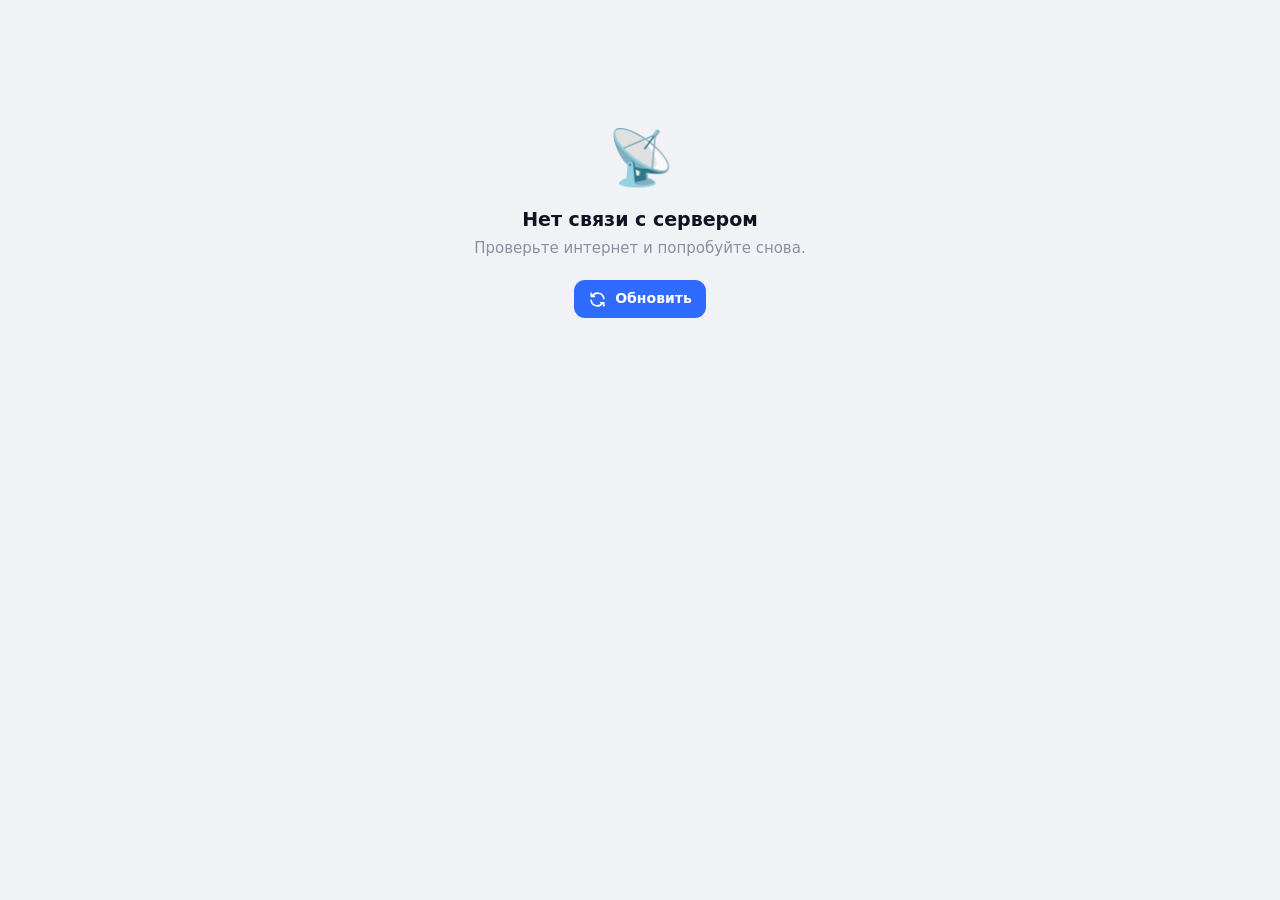
==== docs/index.html @ 59b0c9a8 "All of Slovakia: regions, cities, Bratislava/Košice districts; city→district picker; budget up to 10" ====
<!doctype html>
<html lang="ru">
<head>
  <meta charset="utf-8">
  <meta name="viewport" content="width=device-width, initial-scale=1, maximum-scale=1, viewport-fit=cover">
  <meta name="color-scheme" content="light dark">
  <title>Квартиры Братислава</title>
  <link rel="icon" href="data:image/svg+xml,<svg xmlns='http://www.w3.org/2000/svg' viewBox='0 0 100 100'><text y='.9em' font-size='90'>🏠</text></svg>">
  <script src="https://telegram.org/js/telegram-web-app.js?59"></script>
  <link rel="stylesheet" href="app.css?v=3">
</head>
<body>
  <div id="app">
    <main id="screen"></main>
    <nav id="tabbar" class="tabbar" hidden></nav>
  </div>
  <div id="layer"></div>
  <div id="toast" class="toast" role="status" aria-live="polite"></div>
  <script src="app.js?v=3"></script>
</body>
</html>
---- docs/app.css ----
/* ------------------------------------------------------------------ токены
   Цвета берём из темы Telegram (--tg-theme-*), чтобы приложение выглядело
   родным и в светлой, и в тёмной теме; вне Telegram — свои значения. */
:root {
  --bg: var(--tg-theme-secondary-bg-color, #f1f2f6);
  --surface: var(--tg-theme-section-bg-color, var(--tg-theme-bg-color, #ffffff));
  --surface-2: color-mix(in srgb, var(--text) 5%, var(--surface));
  --text: var(--tg-theme-text-color, #0f1422);
  --hint: var(--tg-theme-hint-color, #8a90a2);
  --line: color-mix(in srgb, var(--text) 9%, transparent);
  --accent: var(--tg-theme-button-color, #2f6bff);
  --accent-text: var(--tg-theme-button-text-color, #ffffff);
  --accent-soft: color-mix(in srgb, var(--accent) 13%, transparent);
  --link: var(--tg-theme-link-color, var(--accent));
  --good: #12a46c;
  --good-soft: color-mix(in srgb, #12a46c 14%, transparent);
  --warn: #d98a00;
  --warn-soft: color-mix(in srgb, #d98a00 15%, transparent);
  --bad: #e5484d;
  --bad-soft: color-mix(in srgb, #e5484d 13%, transparent);
  --shadow: 0 1px 2px rgba(10, 20, 40, .06), 0 8px 24px rgba(10, 20, 40, .06);
  --r-lg: 22px;
  --r: 16px;
  --r-sm: 12px;
  --safe-b: env(safe-area-inset-bottom, 0px);
  --tab-h: 64px;
  --ease: cubic-bezier(.2, .8, .2, 1);
}
@media (prefers-color-scheme: dark) {
  :root:not([data-tg]) {
    --bg: #0e1118;
    --surface: #171b24;
    --text: #eef1f7;
    --hint: #8b93a7;
    --accent: #5b8cff;
    --shadow: 0 1px 2px rgba(0, 0, 0, .3), 0 8px 24px rgba(0, 0, 0, .25);
  }
}
:root[data-dark] { --shadow: 0 1px 2px rgba(0, 0, 0, .3), 0 8px 24px rgba(0, 0, 0, .3); }

* { box-sizing: border-box; -webkit-tap-highlight-color: transparent; }
html, body { margin: 0; background: var(--bg); color: var(--text); }
body {
  font: 15px/1.4 -apple-system, BlinkMacSystemFont, "SF Pro Text", "Roboto", "Segoe UI", system-ui, sans-serif;
  -webkit-font-smoothing: antialiased;
  overscroll-behavior-y: none;
  min-height: 100vh;
}
button, input, select, textarea { font: inherit; color: inherit; }
button { cursor: pointer; border: 0; background: none; padding: 0; }
a { color: var(--link); text-decoration: none; }
img { display: block; }
[hidden] { display: none !important; }
.muted { color: var(--hint); }
.num { font-variant-numeric: tabular-nums; }

#screen { padding-bottom: calc(var(--tab-h) + var(--safe-b) + 16px); min-height: 100vh; }

/* ------------------------------------------------------------------ шапка */
.top {
  position: sticky; top: 0; z-index: 20;
  background: color-mix(in srgb, var(--bg) 86%, transparent);
  backdrop-filter: saturate(1.6) blur(16px);
  -webkit-backdrop-filter: saturate(1.6) blur(16px);
  padding: 12px 16px 8px;
}
.top-row { display: flex; align-items: center; gap: 12px; }
.title { font-size: 24px; font-weight: 750; letter-spacing: -.02em; margin: 0; flex: 1; line-height: 1.15; white-space: nowrap; overflow: hidden; text-overflow: ellipsis; }
.subtitle { color: var(--hint); font-size: 13px; margin-top: 2px; white-space: nowrap; overflow: hidden; text-overflow: ellipsis; }
.top.flat { position: relative; background: none; backdrop-filter: none; -webkit-backdrop-filter: none; padding-bottom: 0; }
.stickybar {
  position: sticky; top: 0; z-index: 20; padding: 0 16px 6px;
  background: color-mix(in srgb, var(--bg) 86%, transparent);
  backdrop-filter: saturate(1.6) blur(16px); -webkit-backdrop-filter: saturate(1.6) blur(16px);
}

/* таймер до следующей проверки */
.timer {
  display: flex; align-items: center; gap: 7px; flex: none; text-align: left;
  background: var(--surface); border-radius: 999px; padding: 5px 12px 5px 5px;
  box-shadow: var(--shadow); font-size: 12px; line-height: 1.15; white-space: nowrap;
}
.timer svg { width: 30px; height: 30px; transform: rotate(-90deg); }
.timer .ring-bg { stroke: var(--line); }
.timer .ring { stroke: var(--accent); stroke-linecap: round; transition: stroke-dashoffset 1s linear; }
.timer b { font-size: 15px; display: block; font-variant-numeric: tabular-nums; }
.timer .muted { font-size: 10.5px; display: block; }
.timer.pulse .ring { stroke: var(--good); }

.search {
  margin-top: 12px; display: flex; align-items: center; gap: 8px;
  background: var(--surface); border-radius: var(--r-sm); padding: 0 12px; height: 42px;
  box-shadow: 0 0 0 1px var(--line) inset;
}
.search input { flex: 1; border: 0; outline: 0; background: none; height: 100%; min-width: 0; }
.search svg { width: 18px; height: 18px; color: var(--hint); flex: none; }

/* ------------------------------------------------------------------ чипсы */
.chips { display: flex; gap: 8px; overflow-x: auto; padding: 10px 16px 4px; margin: 0 -16px; scrollbar-width: none; }
.chips::-webkit-scrollbar { display: none; }
.chip {
  flex: none; display: inline-flex; align-items: center; gap: 6px;
  height: 34px; padding: 0 13px; border-radius: 999px;
  background: var(--surface); box-shadow: 0 0 0 1px var(--line) inset;
  font-size: 14px; font-weight: 520; white-space: nowrap; transition: transform .15s var(--ease);
}
.chip:active { transform: scale(.96); }
.chip.on { background: var(--accent); color: var(--accent-text); box-shadow: none; }
.chip .dot { min-width: 18px; height: 18px; border-radius: 9px; background: var(--accent-text); color: var(--accent); font-size: 11px; font-weight: 700; display: grid; place-items: center; padding: 0 5px; }
.chip svg { width: 16px; height: 16px; }
.chip .x { opacity: .7; }

.bar { display: flex; align-items: center; justify-content: space-between; gap: 10px; padding: 8px 16px 4px; }
.count { font-size: 13px; color: var(--hint); }
.sort { display: inline-flex; align-items: center; gap: 5px; font-size: 14px; font-weight: 600; color: var(--link); white-space: nowrap; }
.sort svg { width: 17px; height: 17px; flex: none; }
.seg { display: inline-flex; background: var(--surface); border-radius: 11px; padding: 3px; box-shadow: 0 0 0 1px var(--line) inset; }
.seg button { height: 30px; min-width: 34px; padding: 0 8px; border-radius: 8px; color: var(--hint); display: grid; place-items: center; font-size: 13px; font-weight: 600; white-space: nowrap; }
.seg button.on { background: var(--accent-soft); color: var(--accent); }
.seg svg { width: 18px; height: 18px; }
.seg.wide { display: flex; }
.seg.wide button { flex: 1; height: 36px; }

/* ------------------------------------------------------------------ карточки */
.feed { padding: 6px 16px 0; display: grid; gap: 14px; }
.feed.grid { grid-template-columns: 1fr 1fr; gap: 10px; }
.feed.list { gap: 8px; }

.card {
  background: var(--surface); border-radius: var(--r-lg); overflow: hidden;
  box-shadow: var(--shadow); position: relative; text-align: left; width: 100%;
  transition: transform .18s var(--ease); content-visibility: auto; contain-intrinsic-size: 1px 360px;
  animation: rise .35s var(--ease) backwards;
}
.card:active { transform: scale(.985); }
@keyframes rise { from { opacity: 0; transform: translateY(8px); } }
.ph { position: relative; aspect-ratio: 16 / 10; background: var(--surface-2); overflow: hidden; }
.ph img { width: 100%; height: 100%; object-fit: cover; }
.ph::after { content: ""; position: absolute; inset: 45% 0 0; background: linear-gradient(transparent, rgba(0, 0, 0, .62)); pointer-events: none; }
.ph .noimg { position: absolute; inset: 0; display: grid; place-items: center; font-size: 44px; opacity: .5; }
.ph .price { position: absolute; left: 14px; bottom: 11px; z-index: 1; color: #fff; text-shadow: 0 1px 8px rgba(0, 0, 0, .35); }
.ph .price b { font-size: 26px; font-weight: 780; letter-spacing: -.02em; }
.ph .price small { font-size: 13px; opacity: .9; margin-left: 2px; }
.ph .price .util { display: block; font-size: 12px; opacity: .92; margin-top: -2px; }
.ph .pcount { position: absolute; right: 12px; bottom: 12px; z-index: 1; color: #fff; font-size: 12px; font-weight: 600; background: rgba(0, 0, 0, .38); border-radius: 8px; padding: 3px 7px; backdrop-filter: blur(6px); }
.badges { position: absolute; left: 10px; top: 10px; display: flex; gap: 6px; z-index: 1; }
.badge { font-size: 11px; font-weight: 700; letter-spacing: .02em; padding: 4px 8px; border-radius: 8px; background: rgba(255, 255, 255, .92); color: #10131a; }
.badge.new { background: var(--good); color: #fff; }
.badge.src { background: rgba(0, 0, 0, .45); color: #fff; backdrop-filter: blur(6px); font-weight: 600; }
.fav {
  position: absolute; right: 10px; top: 10px; z-index: 2; width: 38px; height: 38px; border-radius: 50%;
  background: rgba(0, 0, 0, .32); backdrop-filter: blur(8px); display: grid; place-items: center; color: #fff;
  transition: transform .2s var(--ease);
}
.fav svg { width: 20px; height: 20px; }
.fav.on { color: #ff4d6d; background: rgba(255, 255, 255, .95); }
.fav:active { transform: scale(.85); }
.body { padding: 12px 14px 14px; }
.ttl { font-weight: 640; font-size: 15.5px; line-height: 1.3; display: -webkit-box; -webkit-line-clamp: 2; -webkit-box-orient: vertical; overflow: hidden; }
.meta { color: var(--hint); font-size: 13px; margin-top: 4px; display: flex; flex-wrap: wrap; gap: 0 6px; }
.meta span + span::before { content: "·"; margin-right: 6px; }
.pills { display: flex; flex-wrap: wrap; gap: 6px; margin-top: 10px; }
.pill { font-size: 12px; font-weight: 600; padding: 4px 9px; border-radius: 8px; background: var(--surface-2); color: var(--text); display: inline-flex; align-items: center; gap: 4px; }
.pill.good { background: var(--good-soft); color: var(--good); }
.pill.warn { background: var(--warn-soft); color: var(--warn); }
.pill.bad { background: var(--bad-soft); color: var(--bad); }
.pill.acc { background: var(--accent-soft); color: var(--accent); }
.pill svg { width: 13px; height: 13px; }

/* список */
.row { display: flex; gap: 12px; padding: 10px; border-radius: var(--r); align-items: stretch; animation: rise .3s var(--ease) backwards; }
.row .thumb { width: 108px; flex: none; border-radius: 12px; overflow: hidden; background: var(--surface-2); position: relative; aspect-ratio: 4 / 3.4; }
.row .thumb img { width: 100%; height: 100%; object-fit: cover; }
.row .thumb .noimg { position: absolute; inset: 0; display: grid; place-items: center; font-size: 30px; opacity: .5; }
.row .info { min-width: 0; flex: 1; display: flex; flex-direction: column; gap: 3px; }
.row .p { font-size: 18px; font-weight: 760; letter-spacing: -.01em; display: flex; align-items: center; gap: 6px; }
.row .ttl { font-size: 14px; -webkit-line-clamp: 1; font-weight: 560; }
.row .meta { margin-top: 0; font-size: 12.5px; }
.row .pills { margin-top: auto; gap: 4px; }
.row .pill { font-size: 11px; padding: 3px 7px; }

/* плитка */
.tile { border-radius: 18px; }
.tile .ph { aspect-ratio: 1; }
.tile .ph .price b { font-size: 19px; }
.tile .ph .price { left: 10px; bottom: 8px; }
.tile .body { padding: 8px 10px 10px; }
.tile .ttl { font-size: 13px; -webkit-line-clamp: 1; }
.tile .meta { font-size: 12px; }
.tile .fav { width: 32px; height: 32px; right: 8px; top: 8px; }
.tile .fav svg { width: 17px; height: 17px; }

.more { margin: 16px auto 0; display: block; }
.empty { text-align: center; padding: 48px 28px; color: var(--hint); }
.empty .ico { font-size: 54px; margin-bottom: 10px; }
.empty h3 { color: var(--text); margin: 0 0 6px; font-size: 19px; }

/* скелетоны */
.sk { background: linear-gradient(90deg, var(--surface-2) 25%, color-mix(in srgb, var(--text) 9%, var(--surface)) 50%, var(--surface-2) 75%); background-size: 200% 100%; animation: shimmer 1.2s infinite linear; border-radius: 10px; }
@keyframes shimmer { to { background-position: -200% 0; } }

/* ------------------------------------------------------------------ кнопки */
.btn {
  height: 50px; border-radius: 14px; padding: 0 18px; font-weight: 650; font-size: 16px;
  background: var(--accent); color: var(--accent-text); display: inline-flex; align-items: center; justify-content: center; gap: 8px;
  transition: transform .15s var(--ease), opacity .2s;
}
.btn:active { transform: scale(.97); }
.btn.ghost { background: var(--accent-soft); color: var(--accent); }
.btn.plain { background: var(--surface-2); color: var(--text); }
.btn.good { background: var(--good); color: #fff; }
.btn.sm { height: 38px; font-size: 14px; border-radius: 11px; padding: 0 14px; }
.btn.block { width: 100%; }
.btn[disabled] { opacity: .45; pointer-events: none; }
.btn svg { width: 19px; height: 19px; }
.icon-btn { width: 40px; height: 40px; border-radius: 12px; display: grid; place-items: center; background: var(--surface); box-shadow: 0 0 0 1px var(--line) inset; color: var(--text); }
.icon-btn svg { width: 20px; height: 20px; }

/* ------------------------------------------------------------------ таббар */
.tabbar {
  position: fixed; left: 0; right: 0; bottom: 0; z-index: 30;
  display: grid; grid-template-columns: repeat(5, 1fr);
  height: calc(var(--tab-h) + var(--safe-b)); padding-bottom: var(--safe-b);
  background: color-mix(in srgb, var(--surface) 90%, transparent);
  backdrop-filter: saturate(1.6) blur(18px); -webkit-backdrop-filter: saturate(1.6) blur(18px);
  border-top: 1px solid var(--line);
}
.tabbar button { display: flex; flex-direction: column; align-items: center; justify-content: center; gap: 3px; font-size: 11px; font-weight: 600; color: var(--hint); position: relative; }
.tabbar button svg { width: 25px; height: 25px; transition: transform .2s var(--ease); }
.tabbar button.on { color: var(--accent); }
.tabbar button.on svg { transform: translateY(-1px) scale(1.06); }
.tabbar .cnt { position: absolute; top: 7px; left: calc(50% + 6px); min-width: 17px; height: 17px; padding: 0 4px; border-radius: 9px; background: var(--bad); color: #fff; font-size: 10.5px; font-weight: 700; display: grid; place-items: center; }

/* ------------------------------------------------------------------ шторки и страницы */
#layer > * { position: fixed; inset: 0; z-index: 50; }
.scrim { background: rgba(5, 10, 20, .42); animation: fade .25s var(--ease) both; }
@keyframes fade { from { opacity: 0; } }
.sheet {
  position: fixed; left: 0; right: 0; bottom: 0; z-index: 51; max-height: 88vh; overflow: auto;
  background: var(--surface); border-radius: 24px 24px 0 0; padding: 8px 16px calc(18px + var(--safe-b));
  animation: up .32s var(--ease) both; overscroll-behavior: contain;
}
@keyframes up { from { transform: translateY(100%); } }
.sheet.closing { animation: down .22s ease-in both; }
@keyframes down { to { transform: translateY(100%); } }
.grab { width: 38px; height: 5px; border-radius: 3px; background: var(--line); margin: 4px auto 10px; }
.sheet h2 { font-size: 21px; margin: 4px 0 4px; letter-spacing: -.01em; }
.sheet .lead { color: var(--hint); margin: 0 0 14px; font-size: 14px; }
.sheet-foot { position: sticky; bottom: calc(-18px - var(--safe-b)); background: var(--surface); padding: 12px 0 calc(6px + var(--safe-b)); margin-top: 8px; display: flex; gap: 10px; }

/* backwards, а не both: иначе transform от анимации остаётся и ломает position:fixed у панели действий */
.page { background: var(--bg); overflow-y: auto; animation: slidein .3s var(--ease) backwards; overscroll-behavior: contain; }
@keyframes slidein { from { transform: translateX(28%); opacity: 0; } }
.page.closing { animation: slideout .22s ease-in both; }
@keyframes slideout { to { transform: translateX(30%); opacity: 0; } }

/* ------------------------------------------------------------------ формы */
.group { background: var(--surface); border-radius: var(--r); margin: 0 16px 14px; overflow: hidden; box-shadow: var(--shadow); }
.group-title { font-size: 13px; text-transform: uppercase; letter-spacing: .05em; color: var(--hint); font-weight: 600; margin: 18px 32px 8px; }
.group-note { font-size: 12.5px; color: var(--hint); margin: -6px 32px 14px; }
.cell { display: flex; align-items: center; gap: 12px; padding: 13px 16px; min-height: 52px; width: 100%; text-align: left; }
.cell + .cell { border-top: 1px solid var(--line); }
.cell .ic { width: 32px; height: 32px; border-radius: 9px; display: grid; place-items: center; flex: none; color: #fff; font-size: 17px; }
.cell .lbl { flex: 1; min-width: 0; }
.cell .lbl small { display: block; color: var(--hint); font-size: 12.5px; }
.cell .val { color: var(--hint); font-size: 14px; text-align: right; max-width: 50%; overflow: hidden; text-overflow: ellipsis; white-space: nowrap; }
.cell .chev { color: var(--hint); width: 16px; height: 16px; flex: none; }
.cell.col { flex-direction: column; align-items: stretch; }

.switch { position: relative; width: 51px; height: 31px; flex: none; }
.switch input { opacity: 0; position: absolute; inset: 0; margin: 0; cursor: pointer; z-index: 1; }
.switch span { position: absolute; inset: 0; border-radius: 16px; background: var(--line); transition: background .2s; }
.switch span::after { content: ""; position: absolute; left: 2px; top: 2px; width: 27px; height: 27px; border-radius: 50%; background: #fff; box-shadow: 0 2px 6px rgba(0, 0, 0, .2); transition: transform .22s var(--ease); }
.switch input:checked + span { background: var(--good); }
.switch input:checked + span::after { transform: translateX(20px); }

input[type=time], input[type=datetime-local], textarea, .input {
  background: var(--surface-2); border: 0; border-radius: 11px; padding: 10px 12px; outline: none; width: 100%;
}
textarea { resize: none; min-height: 72px; }
input[type=range] { width: 100%; accent-color: var(--accent); }

/* двойной ползунок бюджета */
.range2 { position: relative; height: 36px; margin: 6px 4px 0; }
.range2 .track { position: absolute; left: 0; right: 0; top: 16px; height: 5px; border-radius: 3px; background: var(--line); }
.range2 .fill { position: absolute; top: 16px; height: 5px; border-radius: 3px; background: var(--accent); }
.range2 input { position: absolute; left: 0; right: 0; top: 4px; width: 100%; margin: 0; pointer-events: none; -webkit-appearance: none; appearance: none; background: none; height: 30px; }
.range2 input::-webkit-slider-thumb { pointer-events: auto; -webkit-appearance: none; width: 28px; height: 28px; border-radius: 50%; background: #fff; box-shadow: 0 1px 6px rgba(0, 0, 0, .25), 0 0 0 1px var(--line); }
.range2 input::-moz-range-thumb { pointer-events: auto; width: 28px; height: 28px; border-radius: 50%; background: #fff; border: 0; box-shadow: 0 1px 6px rgba(0, 0, 0, .25); }
.budget { display: flex; align-items: baseline; justify-content: center; gap: 6px; font-variant-numeric: tabular-nums; }
.budget b { font-size: 40px; font-weight: 800; letter-spacing: -.03em; }
.budget span { color: var(--hint); }

/* выбор-карточки (тип жилья, агентство) */
.opts { display: grid; gap: 10px; }
.opts.two { grid-template-columns: 1fr 1fr; }
.opt {
  background: var(--surface); border-radius: 18px; padding: 14px; text-align: left; position: relative;
  box-shadow: 0 0 0 1.5px var(--line) inset; transition: box-shadow .15s, transform .15s var(--ease), background .15s;
}
.opt:active { transform: scale(.97); }
.opt.on { box-shadow: 0 0 0 2px var(--accent) inset; background: var(--accent-soft); }
.opt .em { font-size: 28px; line-height: 1; }
.opt b { display: block; margin-top: 8px; font-size: 15.5px; }
.opt small { display: block; color: var(--hint); font-size: 12.5px; margin-top: 2px; line-height: 1.3; }
.opt .tick { position: absolute; right: 12px; top: 12px; width: 22px; height: 22px; border-radius: 50%; box-shadow: 0 0 0 1.5px var(--line) inset; display: grid; place-items: center; color: transparent; }
.opt.on .tick { background: var(--accent); box-shadow: none; color: var(--accent-text); }
.opt .tick svg { width: 14px; height: 14px; }
.opt.row-opt { display: flex; align-items: center; gap: 12px; }
.opt.row-opt b { margin: 0; }

.dgroups h4 { margin: 14px 0 8px; font-size: 13px; text-transform: uppercase; letter-spacing: .05em; color: var(--hint); display: flex; justify-content: space-between; }
.dgroups h4 button { color: var(--link); font-size: 13px; text-transform: none; letter-spacing: 0; font-weight: 600; }
.dchips { display: flex; flex-wrap: wrap; gap: 8px; }
.dchips .chip { height: 36px; }
.dchips .chip small { opacity: .6; font-weight: 600; }

/* ------------------------------------------------------------------ онбординг */
.onb { background: var(--bg); display: flex; flex-direction: column; z-index: 80 !important; }
.onb-top { display: flex; align-items: center; gap: 10px; padding: 14px 18px 0; }
.onb-progress { flex: 1; height: 5px; border-radius: 3px; background: var(--line); overflow: hidden; }
.onb-progress i { display: block; height: 100%; background: var(--accent); border-radius: 3px; transition: width .4s var(--ease); }
.onb-skip { color: var(--hint); font-size: 14px; font-weight: 600; }
.onb-body { flex: 1; overflow-y: auto; padding: 18px 20px 20px; }
.onb-step { animation: stepin .4s var(--ease) backwards; }
@keyframes stepin { from { opacity: 0; transform: translateX(24px); } }
.onb-step.back { animation-name: stepback; }
@keyframes stepback { from { opacity: 0; transform: translateX(-24px); } }
.onb h1 { font-size: 28px; line-height: 1.15; letter-spacing: -.025em; margin: 14px 0 8px; }
.onb p.lead { color: var(--hint); font-size: 15.5px; margin: 0 0 22px; }
.onb-foot { padding: 12px 20px calc(14px + var(--safe-b)); display: flex; gap: 10px; }
.onb-foot .btn { flex: 1; }
.hero {
  height: 190px; border-radius: 28px; position: relative; overflow: hidden; margin-top: 6px;
  background: radial-gradient(120% 120% at 0% 0%, color-mix(in srgb, var(--accent) 85%, #8f6bff) 0%, var(--accent) 45%, color-mix(in srgb, var(--accent) 60%, #00c2a8) 100%);
  display: grid; place-items: center;
}
.hero .big { font-size: 84px; filter: drop-shadow(0 10px 24px rgba(0, 0, 0, .25)); animation: float 4s ease-in-out infinite; }
@keyframes float { 50% { transform: translateY(-8px) rotate(-3deg); } }
.hero i { position: absolute; border-radius: 50%; background: rgba(255, 255, 255, .16); }
.hero i:nth-child(1) { width: 140px; height: 140px; left: -40px; bottom: -50px; }
.hero i:nth-child(2) { width: 70px; height: 70px; right: 30px; top: 18px; }
.hero i:nth-child(3) { width: 26px; height: 26px; right: 120px; bottom: 30px; }
.hero .floaty { position: absolute; font-size: 30px; animation: float 5s ease-in-out infinite; }
.features { display: grid; gap: 12px; margin-top: 20px; }
.feature { display: flex; gap: 12px; align-items: flex-start; }
.feature .fi { width: 40px; height: 40px; border-radius: 12px; display: grid; place-items: center; font-size: 20px; flex: none; background: var(--surface); box-shadow: var(--shadow); }
.feature b { display: block; font-size: 15px; }
.feature span { color: var(--hint); font-size: 13.5px; }
.summary { background: var(--surface); border-radius: 18px; padding: 4px 0; box-shadow: var(--shadow); }
.big-count { text-align: center; margin: 10px 0 18px; }
.big-count b { font-size: 56px; font-weight: 800; letter-spacing: -.04em; color: var(--accent); display: block; line-height: 1; }

/* ------------------------------------------------------------------ карточка объявления */
.dtop { position: sticky; top: 0; z-index: 5; display: flex; justify-content: space-between; padding: 10px 12px; pointer-events: none; height: 0; overflow: visible; }
.dtop .icon-btn { pointer-events: auto; background: rgba(0, 0, 0, .38); color: #fff; box-shadow: none; backdrop-filter: blur(10px); }
.dtop .icon-btn.on { color: #ff4d6d; background: rgba(255, 255, 255, .95); }
.dtop .right { display: flex; gap: 8px; }
.gallery { display: flex; overflow-x: auto; scroll-snap-type: x mandatory; scrollbar-width: none; aspect-ratio: 4 / 3; background: var(--surface-2); }
.gallery::-webkit-scrollbar { display: none; }
.gallery img { flex: none; width: 100%; height: 100%; object-fit: cover; scroll-snap-align: center; }
.gwrap { position: relative; }
.gcount { position: absolute; right: 12px; bottom: 26px; background: rgba(0, 0, 0, .45); color: #fff; font-size: 12px; font-weight: 600; border-radius: 9px; padding: 3px 9px; backdrop-filter: blur(6px); }
.dsheet { background: var(--bg); border-radius: 24px 24px 0 0; margin-top: -16px; position: relative; padding: 18px 0 calc(110px + var(--safe-b)); }
.dhead { padding: 0 16px 14px; }
.dprice { display: flex; align-items: baseline; gap: 8px; flex-wrap: wrap; }
.dprice b { font-size: 34px; font-weight: 800; letter-spacing: -.03em; }
.dprice span { color: var(--hint); }
.dtitle { font-size: 18px; font-weight: 650; line-height: 1.3; margin: 6px 0 4px; }
.card2 { background: var(--surface); border-radius: var(--r); margin: 0 16px 12px; padding: 14px 16px; box-shadow: var(--shadow); }
.card2 h3 { margin: 0 0 10px; font-size: 16px; display: flex; align-items: center; gap: 8px; }
.kv { display: flex; justify-content: space-between; gap: 12px; padding: 8px 0; font-size: 14.5px; }
.kv + .kv { border-top: 1px solid var(--line); }
.kv span:first-child { color: var(--hint); }
.kv b { font-weight: 640; text-align: right; }
.kv.total b { font-size: 17px; }
.facts { display: grid; grid-template-columns: 1fr 1fr; gap: 8px; }
.fact { background: var(--surface-2); border-radius: 12px; padding: 10px 12px; }
.fact small { display: block; color: var(--hint); font-size: 12px; }
.fact b { font-size: 14.5px; font-weight: 640; }
.desc { white-space: pre-line; font-size: 14.5px; line-height: 1.55; overflow: hidden; }
.desc.clamp { max-height: 9.3em; -webkit-mask-image: linear-gradient(#000 60%, transparent); mask-image: linear-gradient(#000 60%, transparent); }
.contact { display: flex; align-items: center; gap: 10px; padding: 10px 0; }
.contact .round { width: 44px; height: 44px; border-radius: 50%; display: grid; place-items: center; flex: none; }
.contact .round svg { width: 20px; height: 20px; }
.contact .round.call { background: var(--good); color: #fff; }
.contact .round.ghost { background: var(--surface-2); color: var(--text); }
.contact .who b.ph { white-space: nowrap; font-size: 17px; }
.contact + .contact { border-top: 1px solid var(--line); }
.contact .who { flex: 1; min-width: 0; }
.contact .who b { display: block; font-size: 16px; font-variant-numeric: tabular-nums; }
.contact .who small { color: var(--hint); font-size: 12.5px; }
.avatar { width: 44px; height: 44px; border-radius: 50%; display: grid; place-items: center; font-weight: 700; color: #fff; background: linear-gradient(135deg, var(--accent), #8f6bff); flex: none; font-size: 17px; }
.minimap { height: 170px; border-radius: 14px; overflow: hidden; margin-top: 10px; background: var(--surface-2); }
.hscroll { display: flex; gap: 10px; overflow-x: auto; padding: 0 16px 6px; scrollbar-width: none; align-items: flex-start; }
.hscroll::-webkit-scrollbar { display: none; }
.hscroll .card { width: 210px; flex: none; }
.hscroll .card .ph { aspect-ratio: 4 / 3; }
.actionbar {
  position: fixed; left: 0; right: 0; bottom: 0; z-index: 6; display: flex; gap: 8px;
  padding: 10px 16px calc(10px + var(--safe-b));
  background: color-mix(in srgb, var(--surface) 92%, transparent); backdrop-filter: blur(18px); -webkit-backdrop-filter: blur(18px);
  border-top: 1px solid var(--line);
}
.actionbar .btn { flex: 1; height: 48px; font-size: 15px; padding: 0 10px; }
.actionbar .btn.sq { flex: none; width: 48px; padding: 0; }

/* сравнение с рынком */
.market { margin-top: 12px; }
.mtrack { position: relative; height: 10px; border-radius: 5px; background: linear-gradient(90deg, var(--good-soft), var(--surface-2) 50%, var(--bad-soft)); margin: 26px 2px 8px; }
.mtick { position: absolute; top: -5px; width: 2px; height: 20px; background: var(--hint); border-radius: 1px; }
.mtick span { position: absolute; top: -18px; left: 50%; transform: translateX(-50%); font-size: 11px; color: var(--hint); white-space: nowrap; }
.mdot { position: absolute; top: -6px; width: 22px; height: 22px; margin-left: -11px; border-radius: 50%; background: var(--accent); border: 3px solid var(--surface); box-shadow: 0 2px 6px rgba(0, 0, 0, .25); }
.mlabels { display: flex; justify-content: space-between; font-size: 11.5px; color: var(--hint); }

/* ------------------------------------------------------------------ напоминания */
.presets { display: grid; grid-template-columns: 1fr 1fr; gap: 8px; margin-bottom: 14px; }
.preset { background: var(--surface-2); border-radius: 14px; padding: 12px; text-align: left; transition: transform .15s var(--ease); }
.preset:active { transform: scale(.97); }
.preset.on { background: var(--accent); color: var(--accent-text); }
.preset b { display: block; font-size: 15px; }
.preset small { opacity: .7; font-size: 12.5px; }
.rem { display: flex; gap: 12px; padding: 14px 16px; align-items: flex-start; }
.rem + .rem { border-top: 1px solid var(--line); }
.rem .when { width: 58px; flex: none; text-align: center; background: var(--accent-soft); color: var(--accent); border-radius: 12px; padding: 7px 0; }
.rem .when b { display: block; font-size: 17px; font-variant-numeric: tabular-nums; }
.rem .when small { font-size: 11px; font-weight: 600; }
.rem.done .when { background: var(--surface-2); color: var(--hint); }
.rem .what { flex: 1; min-width: 0; }
.rem .what b { display: block; }
.rem .what .lst { display: flex; gap: 8px; align-items: center; margin-top: 8px; background: var(--surface-2); border-radius: 11px; padding: 6px; }
.rem .what .lst img { width: 44px; height: 36px; border-radius: 8px; object-fit: cover; }
.rem .what .lst span { font-size: 13px; overflow: hidden; text-overflow: ellipsis; white-space: nowrap; }
.daylabel { margin: 16px 32px 8px; font-size: 13px; font-weight: 650; color: var(--hint); text-transform: uppercase; letter-spacing: .05em; }

/* ------------------------------------------------------------------ рынок */
.stats { display: grid; grid-template-columns: 1fr 1fr; gap: 10px; padding: 0 16px; }
.stat { background: var(--surface); border-radius: var(--r); padding: 14px; box-shadow: var(--shadow); }
.stat small { color: var(--hint); font-size: 12.5px; display: block; }
.stat b { font-size: 26px; font-weight: 780; letter-spacing: -.02em; font-variant-numeric: tabular-nums; }
.stat span { color: var(--hint); font-size: 12px; display: block; }
.hbars { display: grid; gap: 8px; }
.hbar { display: grid; grid-template-columns: 116px 1fr 52px; align-items: center; gap: 8px; font-size: 13px; width: 100%; text-align: left; min-height: 24px; }
.hbar .nm { overflow: hidden; text-overflow: ellipsis; white-space: nowrap; }
.hbar .tr { height: 14px; position: relative; }
.hbar .tr i { position: absolute; left: 0; top: 0; bottom: 0; background: var(--accent); border-radius: 0 4px 4px 0; min-width: 4px; transition: width .6s var(--ease); }
.hbar .v { text-align: right; font-weight: 650; font-variant-numeric: tabular-nums; }
.hbar.sel .tr i { background: color-mix(in srgb, var(--accent) 70%, var(--text)); }
.vbars { display: flex; align-items: flex-end; gap: 4px; height: 120px; padding-top: 18px; position: relative; }
.vbars .vb { flex: 1; display: flex; flex-direction: column; justify-content: flex-end; align-items: center; height: 100%; position: relative; }
.vbars .vb i { width: 100%; background: var(--accent); border-radius: 4px 4px 0 0; min-height: 3px; }
.vbars .vb span { font-size: 10px; color: var(--hint); margin-top: 4px; }
.vbars .vb .tip { position: absolute; top: -18px; font-size: 11px; font-weight: 700; color: var(--text); }
.legend-note { font-size: 12px; color: var(--hint); margin-top: 8px; }

/* ------------------------------------------------------------------ карта */
.mapwrap { position: fixed; left: 0; right: 0; bottom: calc(var(--tab-h) + var(--safe-b)); z-index: 1; }
.mappin {
  background: var(--surface); color: var(--text); font-weight: 750; font-size: 12px; padding: 4px 8px; border-radius: 10px;
  box-shadow: 0 2px 8px rgba(0, 0, 0, .25); white-space: nowrap; transform: translate(-50%, -100%); position: absolute;
  border: 2px solid var(--surface);
}
.mappin.good { background: var(--good); color: #fff; border-color: var(--good); }
.mappin.sel { background: var(--accent); color: var(--accent-text); border-color: var(--accent); z-index: 1000; }
.mapcard { position: fixed; left: 12px; right: 12px; z-index: 25; bottom: calc(var(--tab-h) + var(--safe-b) + 12px); animation: up .3s var(--ease) both; }
.leaflet-container { background: var(--surface-2) !important; font: inherit !important; }
.dark-tiles .leaflet-tile-pane { filter: invert(1) hue-rotate(180deg) brightness(.92) contrast(.88) saturate(.7); }

/* ------------------------------------------------------------------ тост */
.toast {
  position: fixed; left: 50%; bottom: calc(var(--tab-h) + var(--safe-b) + 18px); z-index: 100;
  transform: translate(-50%, 20px); opacity: 0; pointer-events: none;
  background: color-mix(in srgb, var(--text) 92%, transparent); color: var(--surface);
  padding: 11px 16px; border-radius: 14px; font-size: 14px; font-weight: 600; max-width: calc(100% - 32px);
  transition: opacity .25s, transform .3s var(--ease); box-shadow: 0 8px 30px rgba(0, 0, 0, .2);
}
.toast.show { opacity: 1; transform: translate(-50%, 0); }

.banner { margin: 8px 16px 4px; padding: 12px 14px; border-radius: 14px; background: var(--warn-soft); font-size: 13.5px; display: flex; gap: 10px; align-items: center; }
.banner b { display: block; }

@media (min-width: 640px) {
  #screen, .tabbar, .page, .sheet { max-width: 560px; margin-left: auto; margin-right: auto; }
  .sheet { left: 50%; transform: translateX(-50%); width: 560px; animation-name: upc; }
  .sheet.closing { animation-name: downc; }
  @keyframes upc { from { transform: translate(-50%, 100%); } to { transform: translateX(-50%); } }
  @keyframes downc { from { transform: translateX(-50%); } to { transform: translate(-50%, 100%); } }
}
@media (prefers-reduced-motion: reduce) {
  *, *::before, *::after { animation-duration: .01ms !important; transition-duration: .01ms !important; }
}

/* ------------------------------------------------------------------ v3: город, бюджет, онбординг */
.loc-title { display: inline-flex; align-items: center; gap: 6px; max-width: 100%; text-align: left; color: var(--text); }
.loc-title span { overflow: hidden; text-overflow: ellipsis; white-space: nowrap; }
.loc-title svg { width: 20px; height: 20px; flex: none; color: var(--hint); }

/* одиночный ползунок бюджета с заливкой */
.brange { -webkit-appearance: none; appearance: none; width: 100%; height: 34px; background: none; margin: 8px 0 0; }
.brange::-webkit-slider-runnable-track { height: 6px; border-radius: 3px; background: linear-gradient(90deg, var(--accent) var(--p, 50%), var(--line) var(--p, 50%)); }
.brange::-moz-range-track { height: 6px; border-radius: 3px; background: var(--line); }
.brange::-moz-range-progress { height: 6px; border-radius: 3px; background: var(--accent); }
.brange::-webkit-slider-thumb { -webkit-appearance: none; width: 30px; height: 30px; margin-top: -12px; border-radius: 50%; background: #fff; box-shadow: 0 2px 8px rgba(0, 0, 0, .22), 0 0 0 1px var(--line); }
.brange::-moz-range-thumb { width: 30px; height: 30px; border-radius: 50%; background: #fff; border: 0; box-shadow: 0 2px 8px rgba(0, 0, 0, .22); }
.bscale { position: relative; height: 16px; font-size: 11.5px; color: var(--hint); margin: 0 4px; }
.bscale span { position: absolute; transform: translateX(-50%); white-space: nowrap; }
.bscale span:first-child { transform: none; }
.bscale span:last-child { transform: translateX(-100%); }
.quick { display: flex; flex-wrap: wrap; gap: 8px; margin-top: 14px; }
.quick .chip { height: 32px; font-size: 13.5px; }

/* выбор местоположения */
.loc-sel { display: flex; flex-wrap: wrap; gap: 6px; margin: 10px 0 2px; min-height: 0; }
.loc-sel .chip { height: 32px; font-size: 13.5px; }
.loc-h { margin: 18px 0 8px; font-size: 12.5px; text-transform: uppercase; letter-spacing: .05em; color: var(--hint); font-weight: 650; }
.reg { border-radius: 16px; background: var(--surface-2); margin-bottom: 8px; overflow: hidden; }
.reg summary { list-style: none; display: flex; align-items: center; gap: 10px; padding: 12px 14px; cursor: pointer; font-weight: 620; }
.reg summary::-webkit-details-marker { display: none; }
.reg summary .n { color: var(--hint); font-weight: 500; font-size: 13px; }
.reg summary .sp { flex: 1; }
.reg summary .whole { font-size: 12.5px; font-weight: 650; color: var(--link); padding: 5px 10px; border-radius: 9px; background: var(--accent-soft); }
.reg summary .whole.on { background: var(--accent); color: var(--accent-text); }
.reg summary svg { width: 16px; height: 16px; color: var(--hint); transition: transform .2s; }
.reg[open] summary svg { transform: rotate(90deg); }
.reg .dchips { padding: 0 12px 12px; }
.reg .chip { height: 32px; font-size: 13.5px; background: var(--surface); }
.reg .chip.on { background: var(--accent); }
.reg .sub { padding: 0 14px 6px; font-size: 12px; color: var(--hint); font-weight: 600; }
.chip.zero { opacity: .55; }

/* сегмент из трёх вариантов (агентство, уведомления) */
.seg3 { display: grid; grid-template-columns: repeat(3, 1fr); gap: 6px; background: var(--surface-2); padding: 4px; border-radius: 14px; }
.seg3 button { padding: 9px 4px; border-radius: 11px; font-size: 13px; font-weight: 640; color: var(--hint); line-height: 1.2; display: flex; flex-direction: column; align-items: center; gap: 2px; }
.seg3 button .e { font-size: 18px; }
.seg3 button.on { background: var(--surface); color: var(--text); box-shadow: 0 1px 4px rgba(0, 0, 0, .1); }

/* тип жилья — компактные плитки */
.kinds4 { display: grid; grid-template-columns: 1fr 1fr; gap: 8px; }
.kinds4 button { display: flex; align-items: center; gap: 10px; padding: 11px 12px; border-radius: 14px; background: var(--surface-2); text-align: left; font-weight: 620; font-size: 14.5px; box-shadow: 0 0 0 1.5px transparent inset; transition: box-shadow .15s, background .15s, transform .15s var(--ease); }
.kinds4 button:active { transform: scale(.97); }
.kinds4 button .e { font-size: 22px; }
.kinds4 button small { display: block; font-weight: 500; font-size: 11.5px; color: var(--hint); }
.kinds4 button.on { background: var(--accent-soft); box-shadow: 0 0 0 2px var(--accent) inset; }

/* онбординг v3: цветная шапка + карточка + кнопка со счётчиком */
.onb3 { background: var(--bg); display: flex; flex-direction: column; z-index: 80 !important; }
.onb3-hero {
  position: relative; overflow: hidden; color: #fff; padding: 14px 20px 44px;
  background: radial-gradient(130% 140% at 0% 0%, #6a5cff 0%, var(--accent) 45%, #13b5a0 120%);
}
.onb3-hero::before, .onb3-hero::after { content: ""; position: absolute; border-radius: 50%; background: rgba(255, 255, 255, .13); }
.onb3-hero::before { width: 220px; height: 220px; right: -70px; top: -90px; }
.onb3-hero::after { width: 120px; height: 120px; left: -40px; bottom: -60px; }
.onb3-bar { display: flex; align-items: center; gap: 6px; position: relative; z-index: 1; }
.onb3-bar i { flex: 1; height: 4px; border-radius: 2px; background: rgba(255, 255, 255, .3); overflow: hidden; }
.onb3-bar i.on::after { content: ""; display: block; height: 100%; background: #fff; animation: fillbar .45s var(--ease) both; }
@keyframes fillbar { from { width: 0; } to { width: 100%; } }
.onb3-bar button { color: rgba(255, 255, 255, .85); font-size: 14px; font-weight: 600; margin-left: 8px; }
.onb3-head { position: relative; z-index: 1; display: flex; gap: 14px; align-items: center; margin-top: 18px; }
.onb3-head .em { font-size: 44px; filter: drop-shadow(0 6px 14px rgba(0, 0, 0, .2)); animation: float 4s ease-in-out infinite; }
.onb3-head h1 { font-size: 25px; line-height: 1.15; margin: 0; letter-spacing: -.02em; }
.onb3-head p { margin: 4px 0 0; opacity: .88; font-size: 14px; }
.onb3-body { flex: 1; overflow-y: auto; margin-top: -26px; background: var(--bg); border-radius: 26px 26px 0 0; position: relative; padding: 20px 18px 16px; }
.onb3-body .card2 { margin: 0 0 12px; }
.onb3-foot { padding: 10px 18px calc(12px + var(--safe-b)); display: flex; gap: 10px; background: var(--bg); }
.onb3-foot .btn { flex: 1; height: 54px; font-size: 16.5px; }
.onb3-foot .btn small { font-weight: 500; opacity: .85; margin-left: 4px; }
.onb3-foot .back { flex: 0 0 54px; }
.label { font-size: 13px; font-weight: 650; color: var(--hint); margin: 0 0 8px; text-transform: uppercase; letter-spacing: .04em; }
.sk-row { display: flex; gap: 8px; flex-wrap: wrap; }

/* строки городов и крупные кнопки выбора */
.bigopt {
  width: 100%; display: flex; align-items: center; gap: 12px; text-align: left;
  padding: 14px 16px; border-radius: 18px; background: var(--surface);
  box-shadow: 0 0 0 1.5px var(--line) inset, var(--shadow); transition: transform .15s var(--ease), box-shadow .15s, background .15s;
}
.bigopt:active { transform: scale(.98); }
.bigopt .e { font-size: 30px; line-height: 1; }
.bigopt .t { flex: 1; min-width: 0; }
.bigopt b { display: block; font-size: 17px; }
.bigopt small { color: var(--hint); font-size: 13px; }
.bigopt .ck { width: 28px; height: 28px; border-radius: 50%; display: grid; place-items: center; box-shadow: 0 0 0 1.5px var(--line) inset; color: transparent; flex: none; }
.bigopt .ck svg { width: 16px; height: 16px; }
.bigopt.on { background: var(--accent); color: var(--accent-text); box-shadow: 0 6px 20px color-mix(in srgb, var(--accent) 35%, transparent); }
.bigopt.on small { color: color-mix(in srgb, var(--accent-text) 80%, transparent); }
.bigopt.on .ck { background: var(--accent-text); color: var(--accent); box-shadow: none; }
.clist { background: var(--surface); border-radius: 16px; overflow: hidden; box-shadow: var(--shadow); }
.clist.in { box-shadow: none; margin: 0 8px 10px; border-radius: 12px; }
.crow { width: 100%; display: flex; align-items: center; gap: 10px; padding: 12px 14px; text-align: left; min-height: 50px; }
.crow + .crow { border-top: 1px solid var(--line); }
.crow .nm { flex: 1; min-width: 0; font-weight: 600; font-size: 15.5px; }
.crow .nm small { display: block; font-weight: 500; font-size: 12px; color: var(--hint); }
.crow .n { color: var(--hint); font-size: 13.5px; font-variant-numeric: tabular-nums; }
.crow .go svg { width: 18px; height: 18px; color: var(--hint); }
.crow .ck { width: 24px; height: 24px; border-radius: 50%; display: grid; place-items: center; box-shadow: 0 0 0 1.5px var(--line) inset; color: transparent; }
.crow .ck svg { width: 14px; height: 14px; }
.crow.on .ck { background: var(--accent); color: var(--accent-text); box-shadow: none; }
.crow.on .nm { color: var(--accent); }
.crow.zero { opacity: .55; }
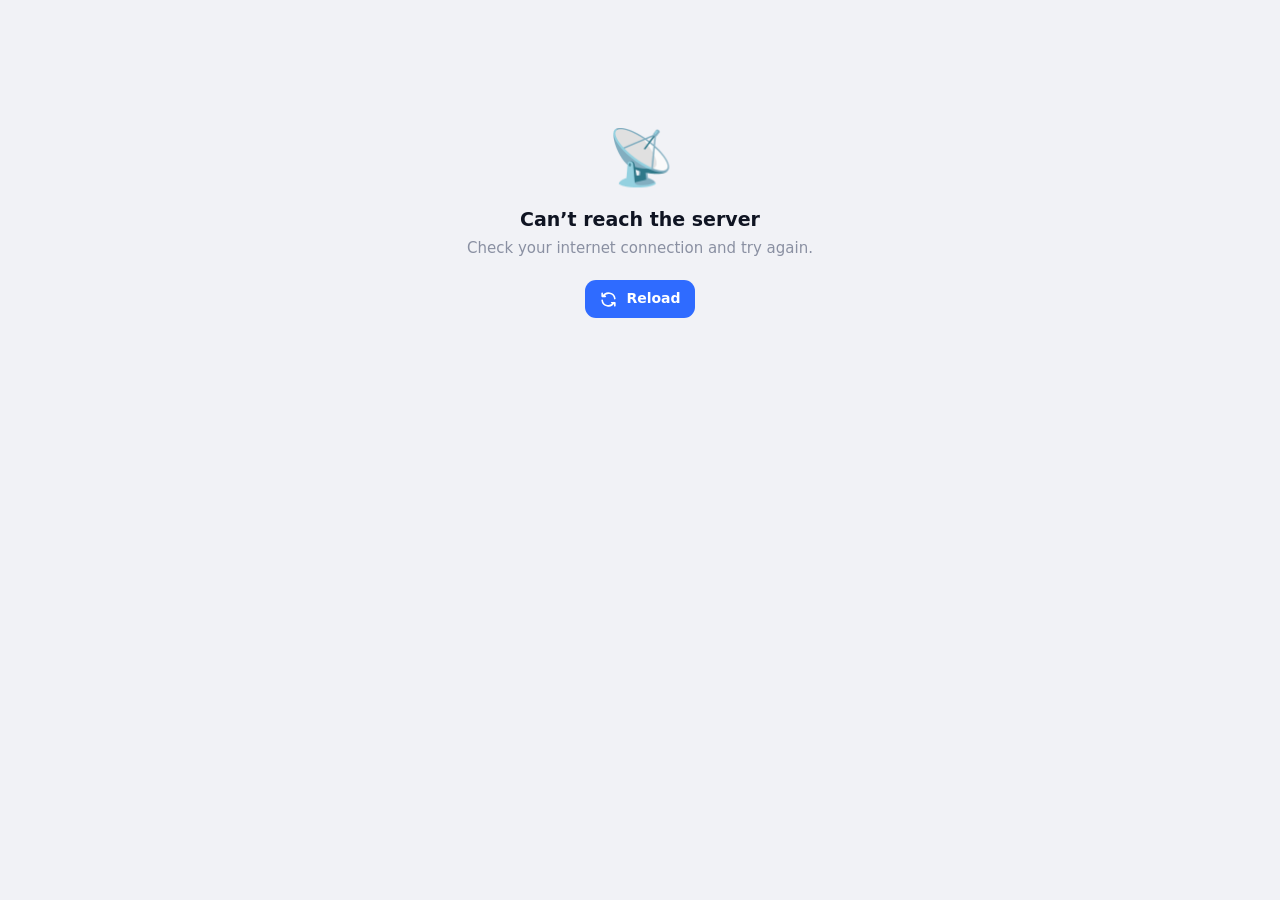
==== commit f0738ce6: "Mini App: welcome screen + language picker, full localization (ru/en/sk/uk/be), notification preview" ====
--- a/docs/index.html
+++ b/docs/index.html
@@ -7,7 +7,9 @@
   <title>Квартиры Братислава</title>
   <link rel="icon" href="data:image/svg+xml,<svg xmlns='http://www.w3.org/2000/svg' viewBox='0 0 100 100'><text y='.9em' font-size='90'>🏠</text></svg>">
   <script src="https://telegram.org/js/telegram-web-app.js?59"></script>
-  <link rel="stylesheet" href="app.css?v=3">
+  <link rel="stylesheet" href="app.css?v=5">
+  <link rel="stylesheet" href="welcome.css?v=1">
+  <link rel="stylesheet" href="notify-preview.css?v=1">
 </head>
 <body>
   <div id="app">
@@ -16,6 +18,9 @@
   </div>
   <div id="layer"></div>
   <div id="toast" class="toast" role="status" aria-live="polite"></div>
-  <script src="app.js?v=3"></script>
+  <script src="i18n.js?v=2"></script>
+  <script src="welcome.js?v=1"></script>
+  <script src="notify-preview.js?v=1"></script>
+  <script src="app.js?v=5"></script>
 </body>
 </html>
--- a/docs/app.css
+++ b/docs/app.css
@@ -598,3 +598,19 @@
 .crow.on .ck { background: var(--accent); color: var(--accent-text); box-shadow: none; }
 .crow.on .nm { color: var(--accent); }
 .crow.zero { opacity: .55; }
+
+/* ------------------------------------------------------------------ язык */
+.lang-ic svg { width: 28px; height: 20px; display: block; }
+.lang-flag { flex: none; display: block; width: 28px; height: 20px; }
+.lang-flag svg { width: 100%; height: 100%; display: block; }
+/* длинные подписи вкладок в других языках не вылезают за ячейку */
+.tabbar button { min-width: 0; }
+.tabbar button span { max-width: 100%; padding: 0 2px; overflow: hidden; text-overflow: ellipsis; white-space: nowrap; }
+
+/* шапка карточки объявления после прокрутки фото: фон вместо «висящих» кнопок */
+.dtop::before { content: ""; position: absolute; left: 0; right: 0; top: 0; height: 60px; opacity: 0; transition: opacity .2s; pointer-events: none;
+  background: color-mix(in srgb, var(--bg) 88%, transparent); backdrop-filter: blur(16px); -webkit-backdrop-filter: blur(16px); border-bottom: 1px solid var(--line); }
+.dtop.solid::before { opacity: 1; }
+.dtop .icon-btn { position: relative; }
+.dtop.solid .icon-btn { background: var(--surface); color: var(--text); box-shadow: 0 0 0 1px var(--line) inset; }
+.dtop.solid .icon-btn.on { color: #ff4d6d; }
--- a/docs/welcome.css
+++ b/docs/welcome.css
@@ -0,0 +1,187 @@
+/* ------------------------------------------------------------------ приветствие + выбор языка
+   Полноэкранный оверлей (welcome.js). Все классы с префиксом fbw-.
+   Опирается на токены app.css: --bg, --surface, --text, --hint, --line, --accent… */
+html.fbw-lock, html.fbw-lock body { overflow: hidden; }
+
+.fbw {
+  position: fixed; inset: 0; z-index: 100;
+  background: var(--bg, #f1f2f6); color: var(--text, #0f1422);
+  animation: fbw-in .45s var(--ease, ease) both;
+  -webkit-font-smoothing: antialiased;
+}
+.fbw *, .fbw *::before, .fbw *::after { box-sizing: border-box; }
+.fbw.fbw-out { animation: fbw-leave .38s cubic-bezier(.4, 0, .2, 1) both; pointer-events: none; }
+@keyframes fbw-in { from { opacity: 0; } }
+@keyframes fbw-leave { to { opacity: 0; transform: translateY(-14px) scale(.985); } }
+
+.fbw-wrap {
+  height: 100%; max-width: 560px; margin: 0 auto;
+  display: flex; flex-direction: column; background: var(--bg, #f1f2f6);
+}
+.fbw-scroll { flex: 1; min-height: 0; overflow-y: auto; overflow-x: hidden; overscroll-behavior: contain; -webkit-overflow-scrolling: touch; }
+
+/* ------------------------------------------------------------------ hero */
+.fbw-hero {
+  position: relative; overflow: hidden; color: #fff; isolation: isolate;
+  padding: calc(16px + env(safe-area-inset-top, 0px) + var(--tg-content-safe-area-inset-top, 0px)) 22px 46px;
+  background: radial-gradient(130% 140% at 0% 0%, #6a5cff 0%, var(--accent, #2f6bff) 45%, #13b5a0 120%);
+}
+.fbw-blob { position: absolute; border-radius: 50%; background: rgba(255, 255, 255, .12); z-index: -1; }
+.fbw-blob1 { width: 240px; height: 240px; right: -80px; top: -100px; }
+.fbw-blob2 { width: 130px; height: 130px; left: -46px; bottom: -40px; background: rgba(255, 255, 255, .09); }
+
+.fbw-brand {
+  display: inline-flex; align-items: center; gap: 8px; max-width: 100%;
+  padding: 6px 12px 6px 8px; border-radius: 999px;
+  background: rgba(255, 255, 255, .16); box-shadow: 0 0 0 1px rgba(255, 255, 255, .22) inset;
+  backdrop-filter: blur(10px); -webkit-backdrop-filter: blur(10px);
+  font-size: 13px; font-weight: 650; letter-spacing: .01em; white-space: nowrap;
+}
+.fbw-brand .fbw-t { overflow: hidden; text-overflow: ellipsis; }
+.fbw-brand-dot {
+  width: 8px; height: 8px; border-radius: 50%; flex: none; background: #5dffb5;
+  box-shadow: 0 0 0 3px rgba(93, 255, 181, .28); animation: fbw-live 2s ease-in-out infinite;
+}
+@keyframes fbw-live { 50% { box-shadow: 0 0 0 6px rgba(93, 255, 181, 0); } }
+
+/* иллюстрация: плитка с домиком, «радар» и летающие эмодзи */
+.fbw-art { position: relative; height: 116px; margin: 10px auto 8px; width: 220px; }
+.fbw-tile {
+  position: absolute; left: 50%; top: 50%; width: 84px; height: 84px; margin: -42px 0 0 -42px;
+  border-radius: 26px; display: grid; place-items: center;
+  background: linear-gradient(160deg, rgba(255, 255, 255, .38), rgba(255, 255, 255, .14));
+  box-shadow: 0 0 0 1px rgba(255, 255, 255, .35) inset, 0 14px 30px rgba(10, 20, 60, .25);
+  backdrop-filter: blur(12px); -webkit-backdrop-filter: blur(12px);
+  animation: fbw-bob 4.2s ease-in-out infinite;
+}
+.fbw-house { font-size: 46px; line-height: 1; filter: drop-shadow(0 4px 8px rgba(0, 0, 0, .18)); }
+.fbw-ring {
+  position: absolute; left: 50%; top: 50%; width: 84px; height: 84px; margin: -42px 0 0 -42px;
+  border-radius: 30px; border: 2px solid rgba(255, 255, 255, .5);
+  animation: fbw-radar 2.8s cubic-bezier(.2, .6, .3, 1) infinite;
+}
+.fbw-ring2 { animation-delay: 1.4s; }
+@keyframes fbw-radar { from { transform: scale(1); opacity: .7; } to { transform: scale(2.1); opacity: 0; } }
+@keyframes fbw-bob { 50% { transform: translateY(-6px); } }
+
+.fbw-fly {
+  position: absolute; font-size: 28px; line-height: 1;
+  filter: drop-shadow(0 6px 10px rgba(0, 0, 0, .2));
+  animation: fbw-float 4s ease-in-out infinite;
+}
+.fbw-fly-key { left: 6px; top: 50px; font-size: 30px; animation-delay: -.6s; --r: -14deg; }
+.fbw-fly-pin { right: 14px; top: 0; animation-delay: -2.1s; --r: 10deg; }
+.fbw-fly-bell { right: 0; bottom: 4px; font-size: 24px; animation-delay: -1.2s; --r: -8deg; }
+@keyframes fbw-float {
+  0%, 100% { transform: translateY(0) rotate(var(--r, 0deg)); }
+  50% { transform: translateY(-9px) rotate(calc(var(--r, 0deg) * -1)); }
+}
+.fbw-spark { position: absolute; width: 6px; height: 6px; border-radius: 50%; background: #fff; opacity: .8; animation: fbw-twinkle 2.4s ease-in-out infinite; }
+.fbw-spark1 { left: 40px; top: 14px; }
+.fbw-spark2 { right: 52px; bottom: 12px; width: 4px; height: 4px; animation-delay: -.8s; }
+.fbw-spark3 { left: 26px; bottom: 6px; width: 5px; height: 5px; animation-delay: -1.6s; }
+@keyframes fbw-twinkle { 50% { opacity: .15; transform: scale(.5); } }
+
+.fbw-title {
+  margin: 0; font-size: 26px; line-height: 1.16; font-weight: 780; letter-spacing: -.022em;
+  text-wrap: balance; text-shadow: 0 2px 14px rgba(10, 20, 60, .18);
+}
+.fbw-sub { margin: 10px 0 0; font-size: 15px; line-height: 1.42; opacity: .9; text-wrap: pretty; }
+
+/* смена языка: текст мягко проявляется */
+.fbw-swap { animation: fbw-swap .32s var(--ease, ease) both; }
+@keyframes fbw-swap { from { opacity: 0; transform: translateY(4px); filter: blur(2px); } }
+
+/* ------------------------------------------------------------------ лист с языками */
+.fbw-sheet {
+  position: relative; margin-top: -26px; padding: 20px 16px 12px;
+  background: var(--bg, #f1f2f6); border-radius: 26px 26px 0 0;
+}
+.fbw-label {
+  font-size: 13px; font-weight: 650; color: var(--hint, #8a90a2);
+  text-transform: uppercase; letter-spacing: .05em; margin: 0 4px 10px;
+}
+.fbw-list { display: flex; flex-direction: column; gap: 8px; }
+
+.fbw-opt {
+  -webkit-appearance: none; appearance: none; border: 0; margin: 0; font: inherit; color: var(--text, #0f1422); cursor: pointer;
+  width: 100%; min-height: 58px; display: flex; align-items: center; gap: 14px; text-align: left;
+  padding: 9px 14px; border-radius: 18px;
+  background: var(--surface, #fff);
+  box-shadow: 0 0 0 1.5px transparent inset, var(--shadow, 0 1px 2px rgba(10, 20, 40, .06));
+  transition: transform .18s var(--ease, ease), box-shadow .22s ease, background-color .22s ease;
+  animation: fbw-rise .5s var(--ease, ease) both; animation-delay: calc(.08s + var(--i, 0) * .045s);
+  -webkit-tap-highlight-color: transparent;
+}
+@keyframes fbw-rise { from { opacity: 0; transform: translateY(10px); } }
+.fbw-opt:active { transform: scale(.975); }
+.fbw-opt:focus-visible { outline: 2px solid var(--accent, #2f6bff); outline-offset: 2px; }
+.fbw-opt.on {
+  background: color-mix(in srgb, var(--accent, #2f6bff) 9%, var(--surface, #fff));
+  box-shadow: 0 0 0 2px var(--accent, #2f6bff) inset, 0 6px 18px color-mix(in srgb, var(--accent, #2f6bff) 18%, transparent);
+}
+
+.fbw-flag {
+  flex: none; display: block; width: 36px; height: 26px; border-radius: 5px;
+  box-shadow: 0 2px 6px rgba(10, 20, 40, .14);
+  transition: transform .25s var(--ease, ease);
+}
+.fbw-flag svg { display: block; width: 100%; height: 100%; }
+.fbw-opt.on .fbw-flag { transform: scale(1.08); }
+
+.fbw-names { flex: 1; min-width: 0; display: flex; flex-direction: column; gap: 1px; }
+.fbw-names b { font-size: 16.5px; font-weight: 650; line-height: 1.2; white-space: nowrap; overflow: hidden; text-overflow: ellipsis; }
+.fbw-names small { font-size: 13px; color: var(--hint, #8a90a2); line-height: 1.2; white-space: nowrap; overflow: hidden; text-overflow: ellipsis; }
+
+.fbw-ck {
+  flex: none; width: 26px; height: 26px; border-radius: 50%; display: grid; place-items: center;
+  box-shadow: 0 0 0 1.5px var(--line, rgba(0, 0, 0, .1)) inset; color: transparent;
+  transition: background-color .2s ease, box-shadow .2s ease, color .2s ease;
+}
+.fbw-ck svg { width: 15px; height: 15px; transform: scale(.4); opacity: 0; transition: transform .28s cubic-bezier(.3, 1.6, .5, 1), opacity .15s; }
+.fbw-opt.on .fbw-ck { background: var(--accent, #2f6bff); color: var(--accent-text, #fff); box-shadow: 0 3px 10px color-mix(in srgb, var(--accent, #2f6bff) 40%, transparent); }
+.fbw-opt.on .fbw-ck svg { transform: scale(1); opacity: 1; }
+
+/* ------------------------------------------------------------------ кнопка */
+.fbw-foot {
+  flex: none; padding: 10px 16px calc(12px + var(--safe-b, env(safe-area-inset-bottom, 0px)));
+  background: var(--bg, #f1f2f6);
+  box-shadow: 0 -1px 0 var(--line, rgba(0, 0, 0, .08));
+}
+.fbw-cta {
+  -webkit-appearance: none; appearance: none; border: 0; margin: 0; font: inherit; cursor: pointer;
+  position: relative; overflow: hidden; width: 100%; height: 54px; border-radius: 16px;
+  display: flex; align-items: center; justify-content: center; gap: 10px;
+  font-size: 17px; font-weight: 700; letter-spacing: .005em;
+  color: var(--accent-text, #fff); background: var(--accent, #2f6bff);
+  box-shadow: 0 8px 22px color-mix(in srgb, var(--accent, #2f6bff) 38%, transparent);
+  transition: transform .15s var(--ease, ease), box-shadow .2s ease;
+  -webkit-tap-highlight-color: transparent;
+}
+.fbw-cta::after {
+  content: ""; position: absolute; inset: 0; transform: translateX(-120%);
+  background: linear-gradient(105deg, transparent 30%, rgba(255, 255, 255, .28) 50%, transparent 70%);
+  animation: fbw-sheen 3.6s ease-in-out 1.2s infinite;
+}
+@keyframes fbw-sheen { 0% { transform: translateX(-120%); } 35%, 100% { transform: translateX(120%); } }
+.fbw-cta:active { transform: scale(.975); box-shadow: 0 4px 12px color-mix(in srgb, var(--accent, #2f6bff) 30%, transparent); }
+.fbw-cta:focus-visible { outline: 2px solid var(--accent, #2f6bff); outline-offset: 3px; }
+.fbw-cta svg { width: 20px; height: 20px; flex: none; animation: fbw-nudge 1.8s ease-in-out infinite; }
+@keyframes fbw-nudge { 50% { transform: translateX(3px); } }
+
+/* невысокие экраны: компактнее hero */
+@media (max-height: 740px) {
+  .fbw-hero { padding-bottom: 40px; }
+  .fbw-art { height: 84px; margin: 4px auto 4px; }
+  .fbw-art > * { scale: .74; }
+  .fbw-tile, .fbw-ring { transform-origin: center; }
+  .fbw-title { font-size: 22px; }
+  .fbw-sub { font-size: 14px; margin-top: 6px; }
+  .fbw-sheet { padding-top: 18px; }
+  .fbw-label { margin-bottom: 8px; }
+  .fbw-opt { min-height: 56px; padding: 8px 14px; }
+}
+
+@media (prefers-reduced-motion: reduce) {
+  .fbw, .fbw *, .fbw *::before, .fbw *::after { animation: none !important; transition-duration: .01ms !important; }
+}
--- a/docs/notify-preview.css
+++ b/docs/notify-preview.css
@@ -0,0 +1,67 @@
+/* Превью уведомления: «вот так объявление прилетит вам в чат». Классы с префиксом fbn-. */
+.fbn { display: grid; gap: 14px; }
+.fbn-head { display: flex; gap: 12px; align-items: flex-start; }
+.fbn-bolt {
+  width: 44px; height: 44px; border-radius: 14px; flex: none; display: grid; place-items: center; font-size: 24px;
+  background: linear-gradient(135deg, #ffb020, #ff6a3d); box-shadow: 0 6px 18px rgba(255, 120, 40, .35);
+}
+.fbn-head > div b { display: block; font-size: 18px; line-height: 1.2; letter-spacing: -.01em; }
+.fbn-head > div span { display: block; color: var(--hint); font-size: 13.5px; margin-top: 3px; line-height: 1.35; }
+
+/* окно чата Telegram */
+.fbn-chat { border-radius: 20px; overflow: hidden; box-shadow: var(--shadow), 0 0 0 1px var(--line); background: var(--surface); }
+.fbn-bar { display: flex; align-items: center; gap: 10px; padding: 10px 14px; border-bottom: 1px solid var(--line); background: var(--surface); }
+.fbn-ava { width: 36px; height: 36px; border-radius: 50%; display: grid; place-items: center; font-size: 18px; background: linear-gradient(135deg, #6a5cff, var(--accent) 55%, #13b5a0); flex: none; }
+.fbn-bar b { display: block; font-size: 14.5px; }
+.fbn-bar small { color: var(--accent); font-size: 12px; }
+.fbn-body {
+  padding: 14px 12px 12px; min-height: 120px; position: relative;
+  background:
+    radial-gradient(circle at 20% 20%, color-mix(in srgb, var(--accent) 10%, transparent) 0 18%, transparent 19%),
+    radial-gradient(circle at 80% 70%, color-mix(in srgb, #13b5a0 12%, transparent) 0 14%, transparent 15%),
+    color-mix(in srgb, var(--accent) 6%, var(--bg));
+  background-size: 120px 120px, 160px 160px, auto;
+}
+.fbn-typing { display: inline-flex; gap: 4px; padding: 10px 12px; border-radius: 16px 16px 16px 4px; background: var(--surface); box-shadow: 0 1px 2px rgba(0, 0, 0, .08); }
+.fbn-typing i { width: 7px; height: 7px; border-radius: 50%; background: var(--hint); animation: fbn-dot 1s infinite ease-in-out; }
+.fbn-typing i:nth-child(2) { animation-delay: .15s; }
+.fbn-typing i:nth-child(3) { animation-delay: .3s; }
+@keyframes fbn-dot { 0%, 80%, 100% { opacity: .3; transform: translateY(0); } 40% { opacity: 1; transform: translateY(-3px); } }
+
+.fbn-msg { max-width: 92%; animation: fbn-pop .45s cubic-bezier(.2, .9, .3, 1.2) both; }
+@keyframes fbn-pop { from { opacity: 0; transform: translateY(12px) scale(.96); } }
+.fbn-bubble { background: var(--surface); border-radius: 16px 16px 16px 4px; overflow: hidden; box-shadow: 0 1px 2px rgba(0, 0, 0, .1); }
+.fbn-photo { height: 116px; position: relative; overflow: hidden; background: linear-gradient(160deg, #f6d7b0, #e9b98a 45%, #b98a62); }
+.fbn-photo .win { position: absolute; right: 16px; top: 14px; width: 74px; height: 62px; border-radius: 6px; background: linear-gradient(#bfe3ff, #8fc8f5); box-shadow: inset 0 0 0 4px #fff8; }
+.fbn-photo .win::before, .fbn-photo .win::after { content: ""; position: absolute; background: #fff9; }
+.fbn-photo .win::before { left: 50%; top: 0; bottom: 0; width: 3px; }
+.fbn-photo .win::after { top: 50%; left: 0; right: 0; height: 3px; }
+.fbn-photo .sofa { position: absolute; left: 18px; bottom: 16px; font-size: 46px; }
+.fbn-photo .plant { position: absolute; left: 92px; bottom: 18px; font-size: 30px; }
+.fbn-photo .new { position: absolute; left: 10px; top: 10px; background: var(--good); color: #fff; font-size: 11px; font-weight: 800; padding: 3px 8px; border-radius: 7px; letter-spacing: .03em; }
+.fbn-text { padding: 9px 12px 6px; font-size: 13.5px; line-height: 1.45; }
+.fbn-text b { font-weight: 700; }
+.fbn-text .t { font-weight: 700; font-size: 14px; margin-bottom: 2px; }
+.fbn-time { text-align: right; font-size: 11px; color: var(--hint); padding: 0 10px 6px; }
+.fbn-kb { display: grid; grid-template-columns: 1fr 1fr; gap: 4px; margin-top: 4px; }
+.fbn-kb span {
+  text-align: center; font-size: 12.5px; font-weight: 600; padding: 8px 4px; border-radius: 10px;
+  background: color-mix(in srgb, var(--surface) 92%, transparent); backdrop-filter: blur(4px);
+  box-shadow: 0 1px 2px rgba(0, 0, 0, .08); color: var(--text);
+}
+
+/* таймлайн: опубликовано → у вас → у остальных */
+.fbn-line { display: grid; gap: 0; padding: 4px 2px 0; }
+.fbn-step { display: grid; grid-template-columns: 52px 18px 1fr; gap: 8px; align-items: start; position: relative; padding-bottom: 12px; }
+.fbn-step:last-child { padding-bottom: 0; }
+.fbn-step .tm { font-weight: 700; font-size: 13px; font-variant-numeric: tabular-nums; text-align: right; padding-top: 1px; }
+.fbn-step .dot { width: 12px; height: 12px; border-radius: 50%; margin: 4px auto 0; background: var(--line); position: relative; z-index: 1; }
+.fbn-step:not(:last-child) .dot::after { content: ""; position: absolute; left: 5px; top: 12px; width: 2px; height: calc(100% + 26px); background: var(--line); }
+.fbn-step .tx { font-size: 13.5px; line-height: 1.35; color: var(--hint); }
+.fbn-step.me .dot { background: var(--good); box-shadow: 0 0 0 4px color-mix(in srgb, var(--good) 22%, transparent); }
+.fbn-step.me .tx { color: var(--text); font-weight: 650; }
+.fbn-step.me .tm { color: var(--good); }
+
+@media (prefers-reduced-motion: reduce) {
+  .fbn-msg, .fbn-typing i { animation: none; }
+}
